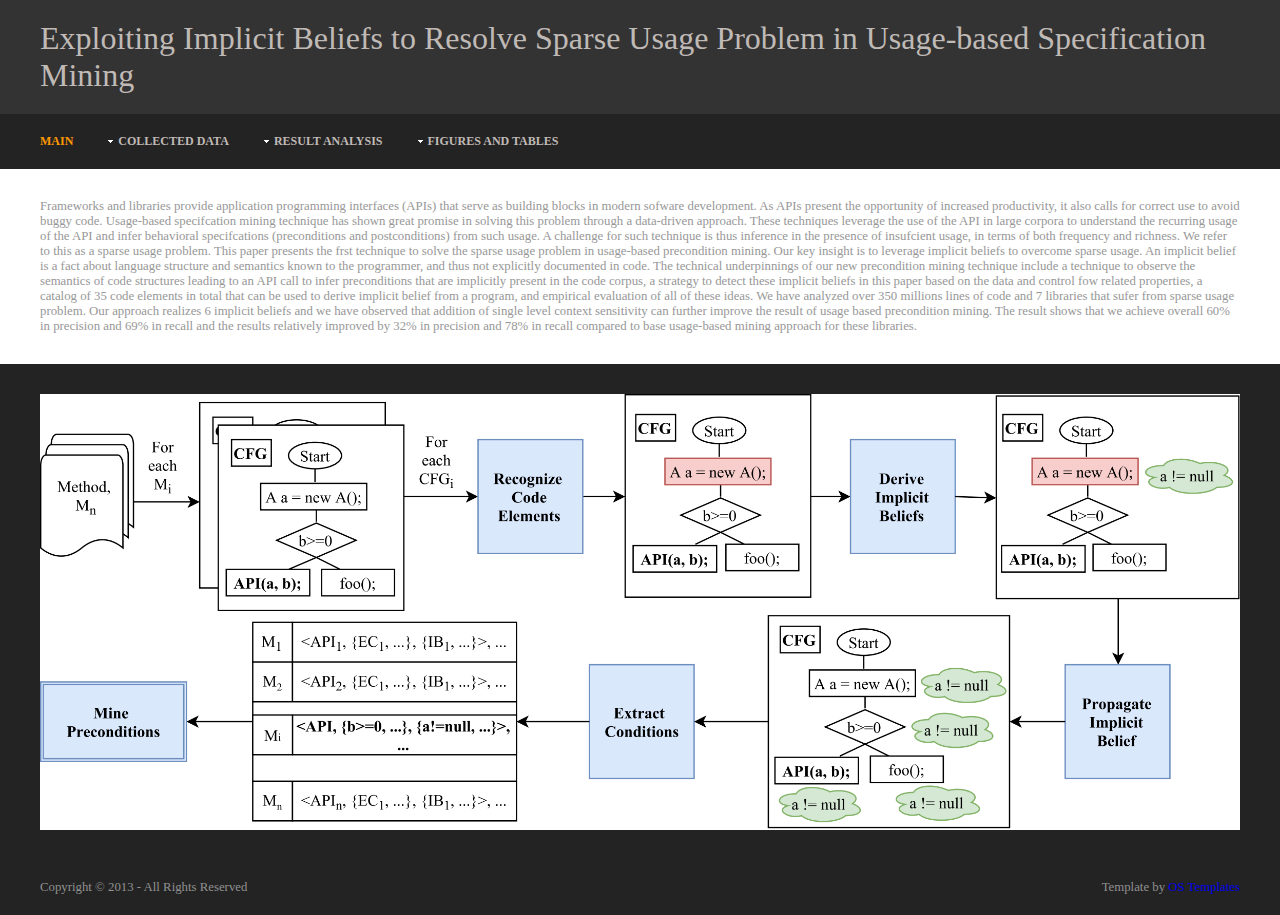
==== index.html @ 90b49692 "Create index.html" ====
<!DOCTYPE html>
<html lang="en" dir="ltr">
<head>
<title>Exploiting Implicit Beliefs to Resolve Sparse Usage Problem in Usage-based Specification Mining

</title>
<meta charset="iso-8859-1">
<meta name="viewport" content="width=device-width, initial-scale=1.0">
<link rel="stylesheet" href="styles/layout.css" type="text/css" media="all">
<link rel="stylesheet" href="styles/mediaqueries.css" type="text/css" media="all">
<script src="scripts/jquery.1.9.0.min.js"></script>
<script src="scripts/jquery-mobilemenu.min.js"></script>
<!--[if lt IE 9]>
<link rel="stylesheet" href="styles/ie.css" type="text/css" media="all">
<script src="scripts/ie/css3-mediaqueries.min.js"></script>
<script src="scripts/ie/ie9.js"></script>
<script src="scripts/ie/html5shiv.min.js"></script>
<![endif]-->
</head>
<body>
<div class="wrapper row1">
  <header id="header" class="clear">
    <div id="hgroup">
      <h1><a href="#">Exploiting Implicit Beliefs to Resolve Sparse Usage Problem in Usage-based Specification Mining</a></h1>
    </div>
  </header>
</div>
<!-- ################################################################################################ -->
<div class="wrapper row2">
  <nav id="topnav">
    <ul class="clear">
      <li class="active first"><a href="index.html">Main</a></li>
      <li><a class="drop" href="data.html">Collected Data</a>
        <ul>
          <li><a href="data.html#data">Client Code Corpus</a></li>
          <li><a href="ground_truth.xlsx">Ground-truth of Preconditions</a></li>
        </ul>
      </li>
      <li><a class="drop">Result Analysis</a>
        <ul>
          <li><a href="accuracy.html">Accuracy</a></li>
          <li><a class="drop" href="characteristics.html">Characteristics of Mined Preconditions</a>
            <ul>
              <li><a href="characteristics.html#correct">Correctly Mined Preconditions</a></li>
              <li><a href="characteristics.html#incorrect">Incorrectly Mined Preconditions</a></li>
              <li><a href="characteristics.html#missing">Missing Preconditions</a></li>
            </ul>
          </li>
          <li><a class="drop" href="components.html">Effectiveness of Single Components</a>
            <ul>
              <li><a href="components.html#ccl">Count Controlled Loop (CCL)</a></li>
              <li><a href="components.html#oic">Object Instance Creation (OIC)</a></li>
              <li><a href="components.html#tc">Type Comparison (TC)</a></li>
              <li><a href="components.html#nd">Null Derefrence (ND)</a></li>
              <li><a href="components.html#sce">Short Circuit Evaluation (SCE)</a></li>
              <li><a href="components.html#le">Local Exception (LE)</a></li>
              <li><a href="components.html#cfa">1-Level Control Flow Analysis (1-CFA)</a></li>
            </ul>
          </li>
        </ul>
      </li>
      <li><a class="drop" href="figurestables.html">Figures and Tables</a>
        <ul>
          <li><a href="figurestables.html#dataset">Figure 9. Dataset</a></li>
          <li><a href="figurestables.html#accuracy">Figure 10. Accuracy</a></li>
          <li><a href="figurestables.html#correct">Table 1. Correctly-mined preconditions</a></li>
          <li><a href="figurestables.html#incorrect">Table 2. Incorrectly-mined preconditions</a></li>
          <li><a href="figurestables.html#missing">Table 3. Missing preconditions</a></li>
          <li><a href="figurestables.html#components">Table 4. Improvement for single components</a></li>
          <li><a href="figurestables.html#ccl">Figure 11. Accuracy of Count Controlled Loop (CCL)</a></li>
          <li><a href="figurestables.html#oic">Figure 12. Accuracy of Object Instance Creation (OIC)</a></li>
          <li><a href="figurestables.html#tc">Figure 13. Accuracy of Type Comparison (TC)</a></li>
          <li><a href="figurestables.html#nd">Figure 14. Accuracy of Null Dereference (ND)</a></li>
          <li><a href="figurestables.html#sce">Figure 15. Accuracy of Short Circuit Evaluation (SCE)</a></li>
          <li><a href="figurestables.html#le">Figure 16. Improvement in precision of Local Exception (LE)</a></li>
          <li><a href="figurestables.html#cfa">Figure 17. Accuracy of 1-Level Control Flow Analysis (1-CFA)</a></li>
        </ul>
      </li>
    </ul>
  </nav>
</div>
<!-- content -->
<div class="wrapper row3">
  <div id="container">
    <!-- ################################################################################################ -->
    <div class="full_width clear">
		Frameworks and libraries provide application programming interfaces (APIs) that serve as building blocks in modern sofware development. As APIs present the opportunity of increased productivity, it also calls for correct use to avoid buggy code. Usage-based specifcation mining technique has shown great promise in solving this problem through a data-driven approach. These techniques leverage the use of the API in large corpora to understand the recurring usage of the API and infer behavioral specifcations (preconditions and postconditions) from such usage. A challenge for such technique is thus inference in the presence of insufcient usage, in terms of both frequency and richness. We refer to this as a sparse usage problem. This paper presents the frst technique to solve the sparse usage problem in usage-based precondition mining. Our key insight is to leverage implicit beliefs to overcome sparse usage. An implicit belief is a fact about language structure and semantics known to the programmer, and thus not explicitly documented in code. The technical underpinnings of our new precondition mining technique include a technique to observe the semantics of code structures leading to an API call to infer preconditions that are implicitly present in the code corpus, a strategy to detect these implicit beliefs in this paper based on the data and control fow related properties, a catalog of 35 code elements in total that can be used to derive implicit belief from a program, and empirical evaluation of all of these ideas. We have analyzed over 350 millions lines of code and 7 libraries that sufer from sparse usage problem. Our approach realizes 6 implicit beliefs and we have observed that addition of single level context sensitivity can further improve the result of usage based precondition mining. The result shows that we achieve overall 60% in precision and 69% in recall and the results relatively improved by 32% in precision and 78% in recall compared to base usage-based mining approach for these libraries.
    </div>
    <!-- ################################################################################################ -->
  </div>
</div>

<div class="wrapper row4">
  <div id="container">
    <!-- ################################################################################################ -->
    <div class="full_width clear">
	    <img src="figures/overview.png" />
    </div>
    <!-- ################################################################################################ -->
  </div>
</div>
<!-- Footer -->
<div class="wrapper row5">
  <footer id="footer" class="clear">
    <p class="fl_left">Copyright &copy; 2013 - All Rights Reserved</p>
    <p class="fl_right">Template by <a href="http://www.os-templates.com/" title="Free Website Templates">OS Templates</a></p>
  </footer>
</div>
</body>
</html>
---- styles/layout.css ----
/*
Responsive Template Name: RS-MQF 1200 V.2
File: Layout CSS
Author: OS Templates
Author URI: http://www.os-templates.com/
Licence: <a href="http://www.os-templates.com/template-terms">Website Template Licence</a>
*/

@import url(framework.css);
@import url(navi.css);

html{overflow-y:scroll;}

body{margin:0; padding:0; font-size:100%; font-family:Georgia, "Times New Roman", Times, serif; color:#919191; background-color:#232323;}

.justify{text-align:justify;}
.bold{font-weight:bold;}
.center{text-align:center;}
.right{text-align:right;}
.nostart{margin:0; padding:0; list-style:none;}
.hidden{display:none;}

.clear{display:block; clear:both;}
.clear:after{display:block; visibility:hidden; height:0; clear:both; font-size:0; content:"";}

a{outline:none; text-decoration:none;}

.fl_left{float:left;}
.fl_right{float:right;}

img{width:auto; max-width:100%; height:auto; margin:0; padding:0; border:none; line-height:normal; vertical-align:middle;}
.imgholder, .imgl, .imgr{padding:4px; border:1px solid #D6D6D6; text-align:center;}
.imgl{float:left; margin:0 15px 15px 0; clear:left;}
.imgr{float:right; margin:0 0 15px 15px; clear:right;}

/*----------------------------------------------HTML 5 Overrides-------------------------------------*/

address, article, aside, figcaption, figure, footer, header, nav, section{display:block; margin:0; padding:0;}

/*----------------------------------------------Responsive Videos-------------------------------------*/

.video{display:block; position:relative; width:100%; height:0; margin:0; padding:0 0 56.25% 0; /* using a 16:9 aspect ratio, the height is 56.25% of the width (9/16=0.5625) */}
.video iframe{display:block; position:absolute; width:100%; height:100%; margin:0; padding:0;}

/* ----------------------------------------------Wrapper-------------------------------------*/

div.wrapper{display:block; width:100%; margin:0; padding:0; text-align:left;}

.row1, .row1 a{color:#C0BAB6; background-color:#333333;}
.row2{color:#919191; background-color:#232323;}
.row3{color:#979797; background-color:#FFFFFF;}
.row3 a{color:#FF9900; background-color:#FFFFFF;}
.row4, .row4 a{color:#919191; background-color:#232323;}

/*----------------------------------------------Generalise-------------------------------------*/

h1, h2, h3, h4, h5, h6{margin:0 0 8px 0; padding:0; font-size:1.6em; font-weight:normal; line-height:normal;}

address{font-style:normal;}

blockquote, q{display:block; padding:8px 10px; color:#979797; background-color:#ECECEC; font-style:italic; line-height:normal;}
blockquote:before, q:before{content:'� '; font-size:26px;}
blockquote:after, q:after{content:' �'; font-size:26px; line-height:0;}

#header, #topnav, #container, #footer, #copyright{margin:0 auto; font-size:.8em;}

/*----------------------------------------------Header-------------------------------------*/

#header{padding:20px 0;}

#header #hgroup{display:block; float:left; width:auto; clear:right;}
#header #hgroup h1, #header #hgroup h2{margin:0; font-weight:normal; text-transform:none;}
#header #hgroup h1{font-size:2.5em;}
#header #hgroup h2{font-size:1em;}

/*----------------------------------------------Content Area-------------------------------------*/

#container{padding:30px 0; clear:both;}

/*----------------------------------------------Footer-------------------------------------*/

#footer{padding:20px 0;}
#footer p{margin:0; padding:0;}
---- styles/mediaqueries.css ----
/*
Responsive Template Name: RS-MQF 1200 V.2
File: Media Queries CSS
Author: OS Templates
Author URI: http://www.os-templates.com/
Licence: <a href="http://www.os-templates.com/template-terms">Website Template Licence</a>
*/

@-ms-viewport{width:device-width;} /* http://msdn.microsoft.com/en-gb/library/ie/hh869615%28v=vs.85%29.aspx */

/* 240 + 320px */

@media screen and (min-width:240px) and (max-width:360px) {
	#header, #topnav, #container, #footer{max-width:95%; margin:0 auto;}
	
	#topnav ul{display:none;}
	
	.one_half, 
	.one_third, .two_third, 
	.one_quarter, .two_quarter, .three_quarter, 
	.one_fifth, .two_fifth, .three_fifth, .four_fifth, 
	.one_sixth, .two_sixth, .three_sixth, .four_sixth, .five_sixth{display:block; float:none; width:auto; margin:0 0 2% 0; padding:0;}
	
	#header #hgroup{display:block; width:100%; float:none; margin:0 0 15px 0; padding:0;}
	
	#header, #footer{text-align:center;}
	#footer p{float:none; line-height:1.6em;}
	#footer p:first-child{margin-bottom:8px;}
}

/* 480px */

@media screen and (min-width:361px) and (max-width:600px) {
	#header, #topnav, #container, #footer{max-width:95%; margin:0 auto;}
	
	#topnav ul{display:none;}
	
	#footer p{float:none;}
	#footer p:first-child{margin-bottom:8px;}
}

/* 768px */

@media screen and (min-width:601px) and (max-width:800px) {
	#header, #topnav, #container, #footer{max-width:95%; margin:0 auto;}
}

/* 960px */

@media screen and (min-width:960px) {
	#header, #topnav, #container, #footer{max-width:95%; margin:0 auto;}
}

/* 1028px */

@media screen and (min-width:1028px) {
	#header, #topnav, #container, #footer{max-width:95%; margin:0 auto;}
}

/* 1200px */

@media screen and (min-width:1200px) {
	#header, #topnav, #container, #footer{max-width:1200px; margin:0 auto;}
}

/* Hide The Jquery Generated Navigation Form from 601px upwards */

@media screen and (min-width:601px) and (max-width:1920px) {
	#topnav form{display:none;}
}
---- styles/ie.css ----
/*
Responsive Template Name: RS-MQF 1200 V.2
File: IE CSS
Author: OS Templates
Author URI: http://www.os-templates.com/
Licence: <a href="http://www.os-templates.com/premium-terms">Website Template Licence</a>
*/

.clear{zoom:1;}
#topnav li:first-child{*margin-right:30px;}
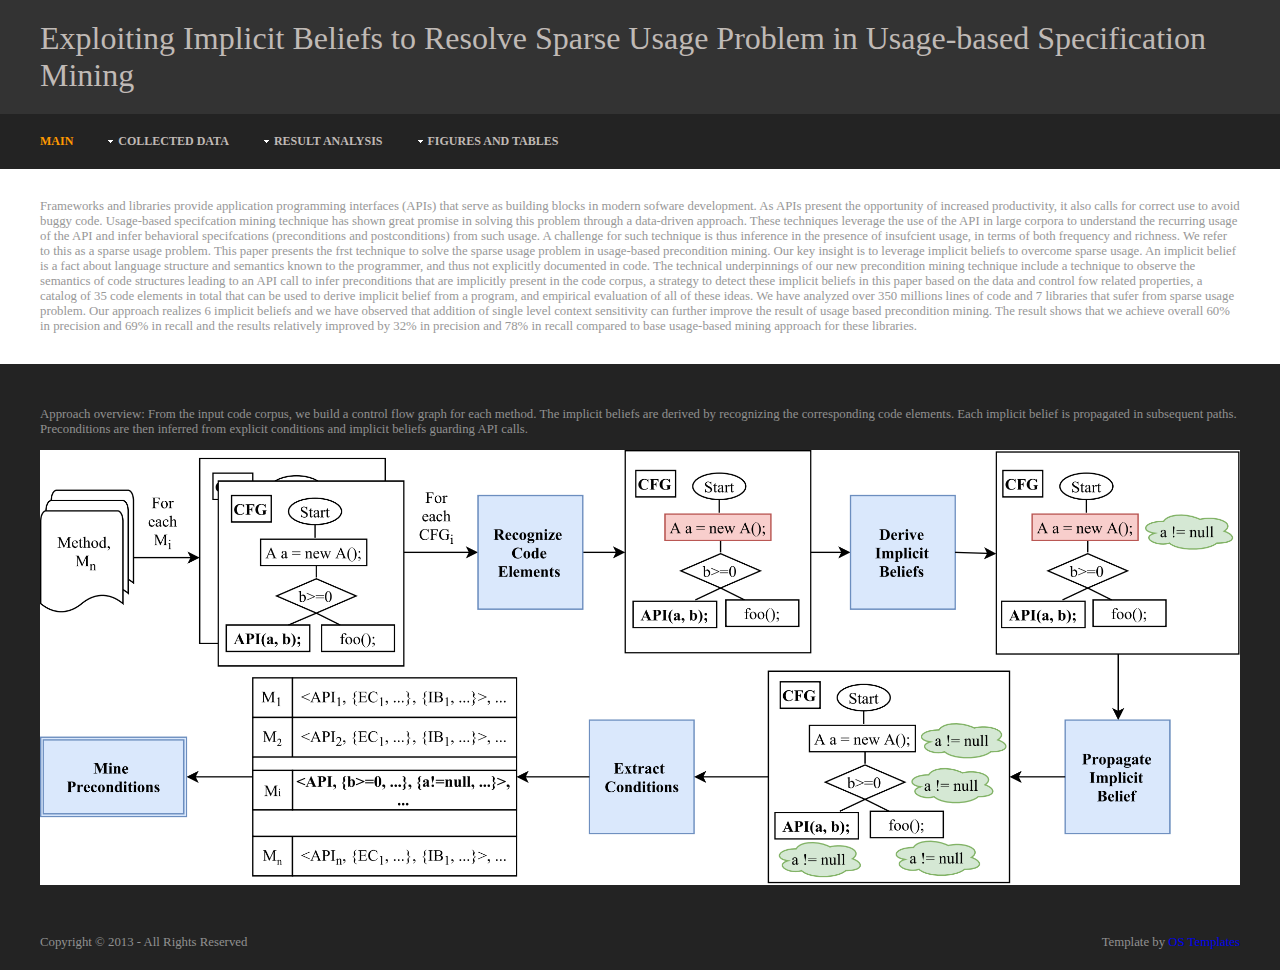
==== commit 8ee39219: "Create index.html" ====
--- a/index.html
+++ b/index.html
@@ -94,6 +94,7 @@
   <div id="container">
     <!-- ################################################################################################ -->
     <div class="full_width clear">
+	    <p>Approach overview: From the input code corpus, we build a control flow graph for each method. The implicit beliefs are derived by recognizing the corresponding code elements. Each implicit belief is propagated in subsequent paths. Preconditions are then inferred from explicit conditions and implicit beliefs guarding API calls.</p>
 	    <img src="figures/overview.png" />
     </div>
     <!-- ################################################################################################ -->
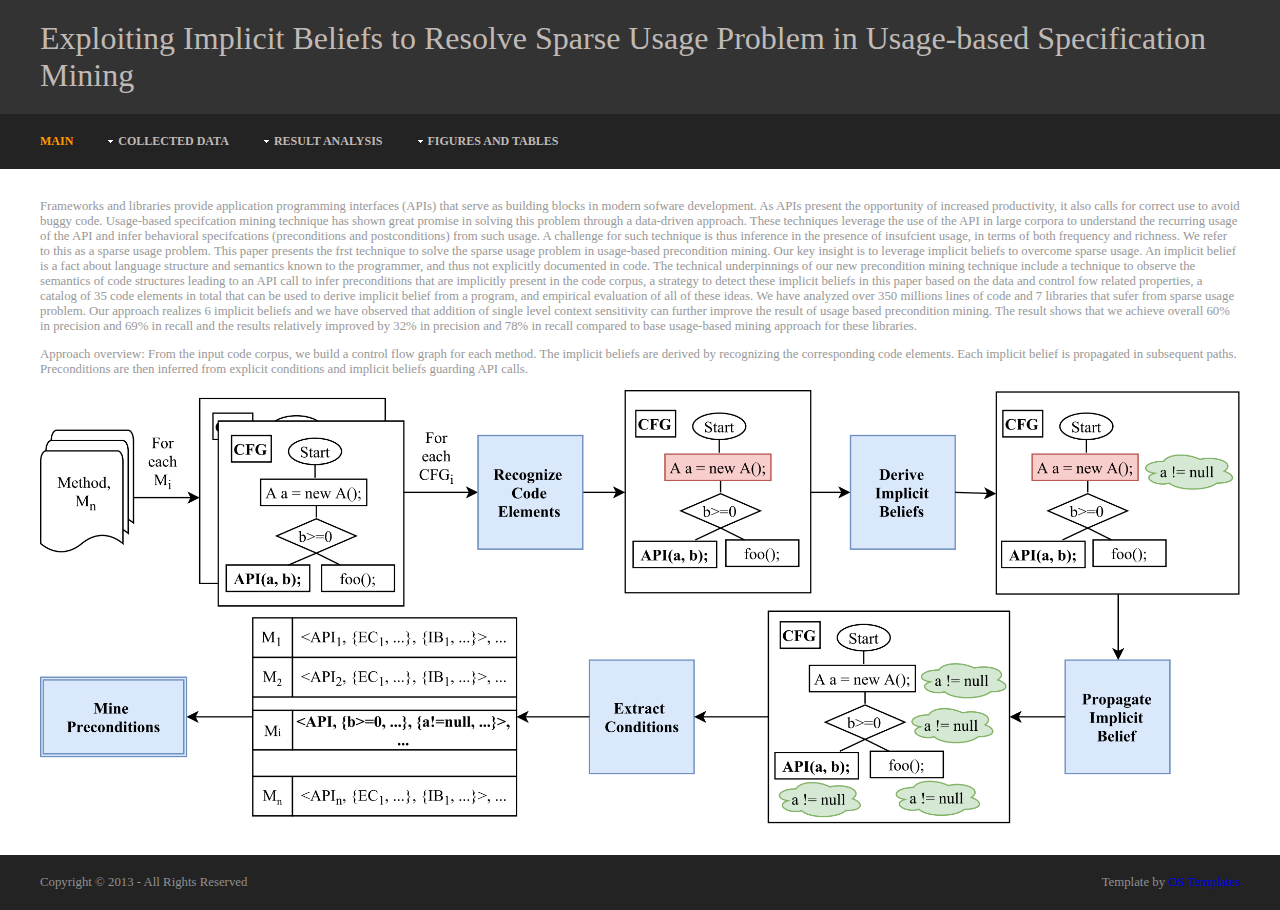
==== commit c7e9c7f5: "Create index.html" ====
--- a/index.html
+++ b/index.html
@@ -85,15 +85,7 @@
     <!-- ################################################################################################ -->
     <div class="full_width clear">
 		Frameworks and libraries provide application programming interfaces (APIs) that serve as building blocks in modern sofware development. As APIs present the opportunity of increased productivity, it also calls for correct use to avoid buggy code. Usage-based specifcation mining technique has shown great promise in solving this problem through a data-driven approach. These techniques leverage the use of the API in large corpora to understand the recurring usage of the API and infer behavioral specifcations (preconditions and postconditions) from such usage. A challenge for such technique is thus inference in the presence of insufcient usage, in terms of both frequency and richness. We refer to this as a sparse usage problem. This paper presents the frst technique to solve the sparse usage problem in usage-based precondition mining. Our key insight is to leverage implicit beliefs to overcome sparse usage. An implicit belief is a fact about language structure and semantics known to the programmer, and thus not explicitly documented in code. The technical underpinnings of our new precondition mining technique include a technique to observe the semantics of code structures leading to an API call to infer preconditions that are implicitly present in the code corpus, a strategy to detect these implicit beliefs in this paper based on the data and control fow related properties, a catalog of 35 code elements in total that can be used to derive implicit belief from a program, and empirical evaluation of all of these ideas. We have analyzed over 350 millions lines of code and 7 libraries that sufer from sparse usage problem. Our approach realizes 6 implicit beliefs and we have observed that addition of single level context sensitivity can further improve the result of usage based precondition mining. The result shows that we achieve overall 60% in precision and 69% in recall and the results relatively improved by 32% in precision and 78% in recall compared to base usage-based mining approach for these libraries.
-    </div>
-    <!-- ################################################################################################ -->
-  </div>
-</div>
-
-<div class="wrapper row4">
-  <div id="container">
-    <!-- ################################################################################################ -->
-    <div class="full_width clear">
+	    
 	    <p>Approach overview: From the input code corpus, we build a control flow graph for each method. The implicit beliefs are derived by recognizing the corresponding code elements. Each implicit belief is propagated in subsequent paths. Preconditions are then inferred from explicit conditions and implicit beliefs guarding API calls.</p>
 	    <img src="figures/overview.png" />
     </div>
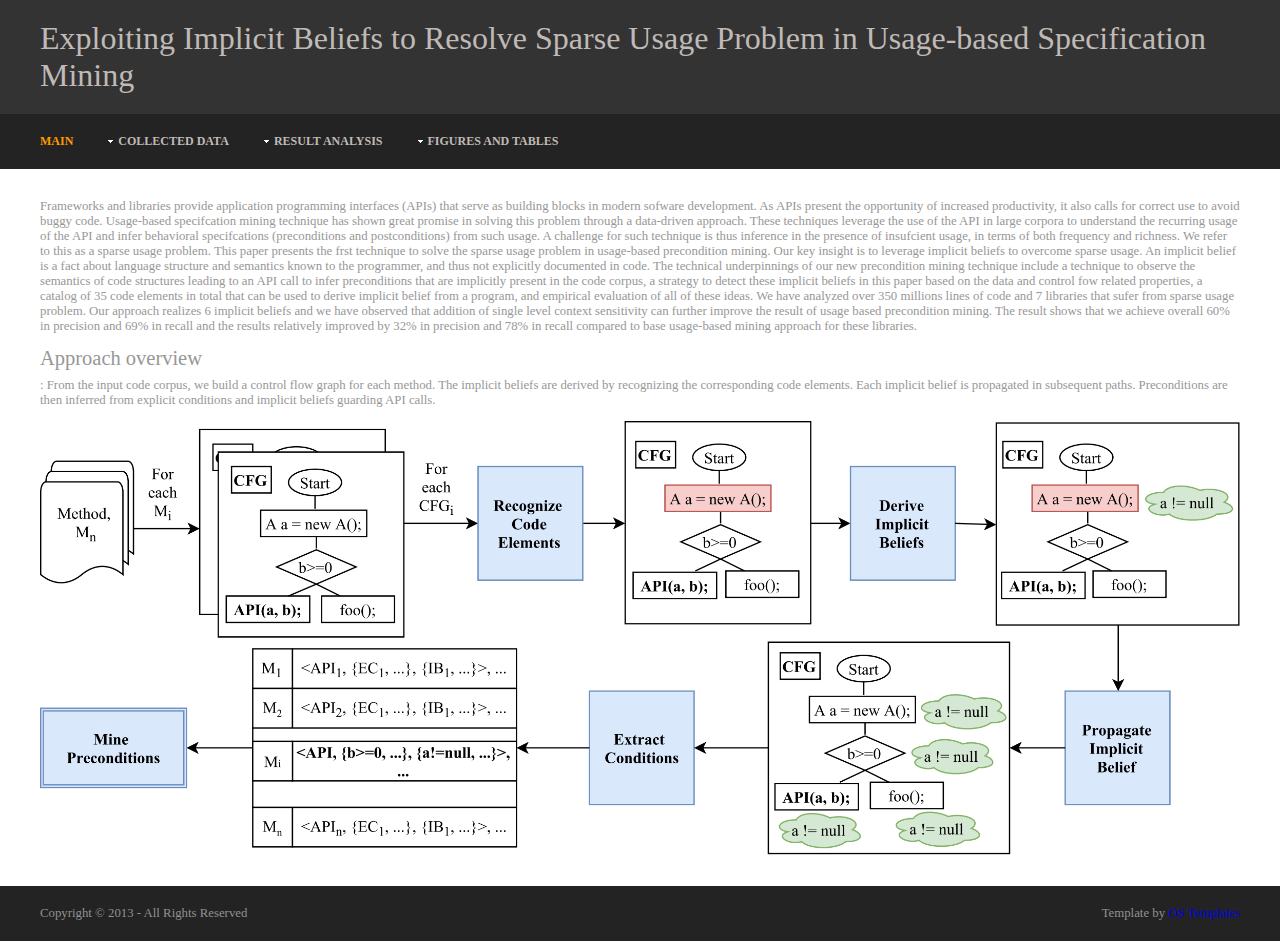
==== commit 1fee6828: "Create index.html" ====
--- a/index.html
+++ b/index.html
@@ -86,7 +86,7 @@
     <div class="full_width clear">
 		Frameworks and libraries provide application programming interfaces (APIs) that serve as building blocks in modern sofware development. As APIs present the opportunity of increased productivity, it also calls for correct use to avoid buggy code. Usage-based specifcation mining technique has shown great promise in solving this problem through a data-driven approach. These techniques leverage the use of the API in large corpora to understand the recurring usage of the API and infer behavioral specifcations (preconditions and postconditions) from such usage. A challenge for such technique is thus inference in the presence of insufcient usage, in terms of both frequency and richness. We refer to this as a sparse usage problem. This paper presents the frst technique to solve the sparse usage problem in usage-based precondition mining. Our key insight is to leverage implicit beliefs to overcome sparse usage. An implicit belief is a fact about language structure and semantics known to the programmer, and thus not explicitly documented in code. The technical underpinnings of our new precondition mining technique include a technique to observe the semantics of code structures leading to an API call to infer preconditions that are implicitly present in the code corpus, a strategy to detect these implicit beliefs in this paper based on the data and control fow related properties, a catalog of 35 code elements in total that can be used to derive implicit belief from a program, and empirical evaluation of all of these ideas. We have analyzed over 350 millions lines of code and 7 libraries that sufer from sparse usage problem. Our approach realizes 6 implicit beliefs and we have observed that addition of single level context sensitivity can further improve the result of usage based precondition mining. The result shows that we achieve overall 60% in precision and 69% in recall and the results relatively improved by 32% in precision and 78% in recall compared to base usage-based mining approach for these libraries.
 	    
-	    <p>Approach overview: From the input code corpus, we build a control flow graph for each method. The implicit beliefs are derived by recognizing the corresponding code elements. Each implicit belief is propagated in subsequent paths. Preconditions are then inferred from explicit conditions and implicit beliefs guarding API calls.</p>
+	    <p><h2>Approach overview</h2>: From the input code corpus, we build a control flow graph for each method. The implicit beliefs are derived by recognizing the corresponding code elements. Each implicit belief is propagated in subsequent paths. Preconditions are then inferred from explicit conditions and implicit beliefs guarding API calls.</p>
 	    <img src="figures/overview.png" />
     </div>
     <!-- ################################################################################################ -->
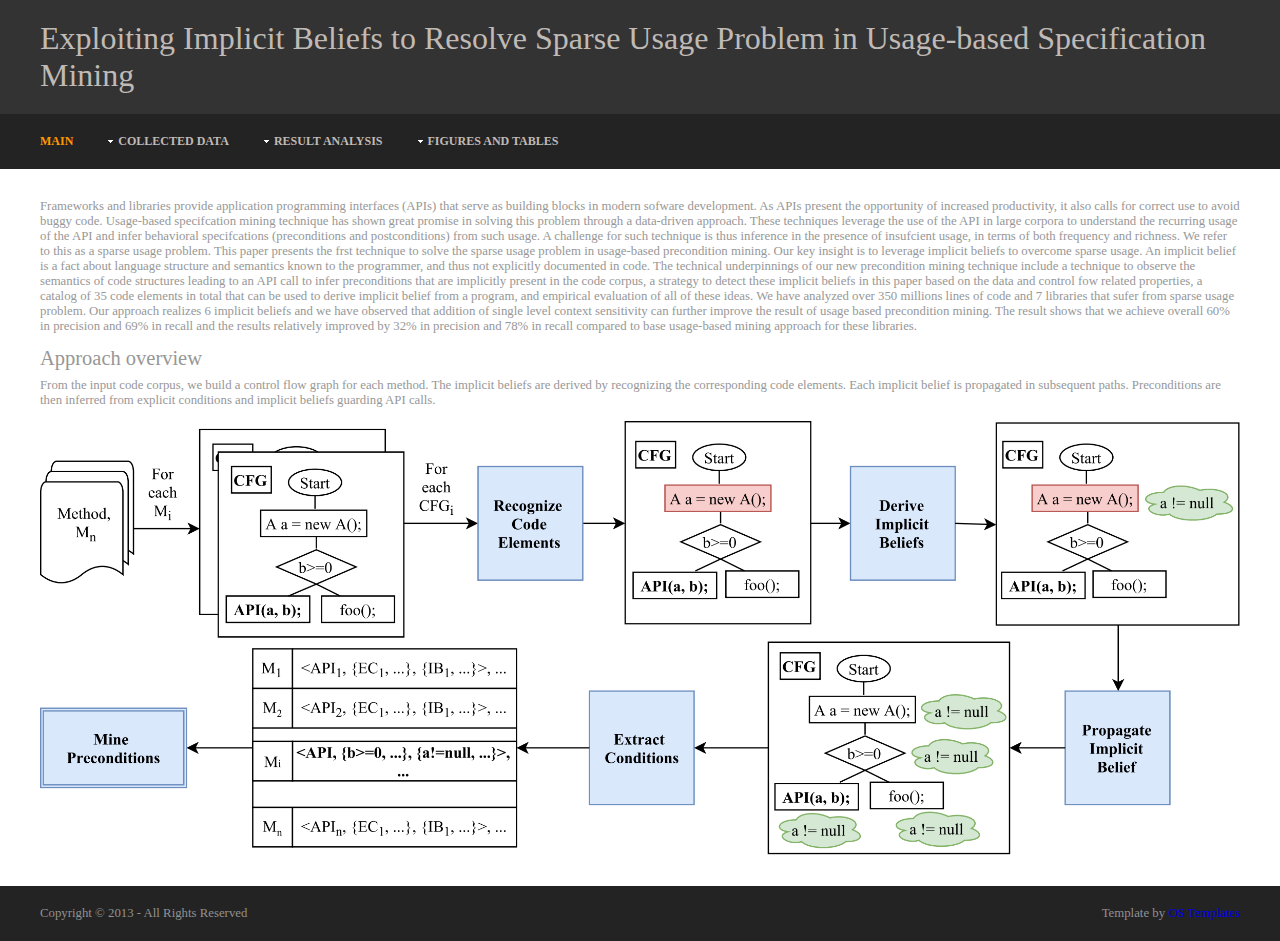
==== commit 7705612f: "Create index.html" ====
--- a/index.html
+++ b/index.html
@@ -86,7 +86,7 @@
     <div class="full_width clear">
 		Frameworks and libraries provide application programming interfaces (APIs) that serve as building blocks in modern sofware development. As APIs present the opportunity of increased productivity, it also calls for correct use to avoid buggy code. Usage-based specifcation mining technique has shown great promise in solving this problem through a data-driven approach. These techniques leverage the use of the API in large corpora to understand the recurring usage of the API and infer behavioral specifcations (preconditions and postconditions) from such usage. A challenge for such technique is thus inference in the presence of insufcient usage, in terms of both frequency and richness. We refer to this as a sparse usage problem. This paper presents the frst technique to solve the sparse usage problem in usage-based precondition mining. Our key insight is to leverage implicit beliefs to overcome sparse usage. An implicit belief is a fact about language structure and semantics known to the programmer, and thus not explicitly documented in code. The technical underpinnings of our new precondition mining technique include a technique to observe the semantics of code structures leading to an API call to infer preconditions that are implicitly present in the code corpus, a strategy to detect these implicit beliefs in this paper based on the data and control fow related properties, a catalog of 35 code elements in total that can be used to derive implicit belief from a program, and empirical evaluation of all of these ideas. We have analyzed over 350 millions lines of code and 7 libraries that sufer from sparse usage problem. Our approach realizes 6 implicit beliefs and we have observed that addition of single level context sensitivity can further improve the result of usage based precondition mining. The result shows that we achieve overall 60% in precision and 69% in recall and the results relatively improved by 32% in precision and 78% in recall compared to base usage-based mining approach for these libraries.
 	    
-	    <p><h2>Approach overview</h2>: From the input code corpus, we build a control flow graph for each method. The implicit beliefs are derived by recognizing the corresponding code elements. Each implicit belief is propagated in subsequent paths. Preconditions are then inferred from explicit conditions and implicit beliefs guarding API calls.</p>
+	    <p><h4>Approach overview</h4> From the input code corpus, we build a control flow graph for each method. The implicit beliefs are derived by recognizing the corresponding code elements. Each implicit belief is propagated in subsequent paths. Preconditions are then inferred from explicit conditions and implicit beliefs guarding API calls.</p>
 	    <img src="figures/overview.png" />
     </div>
     <!-- ################################################################################################ -->
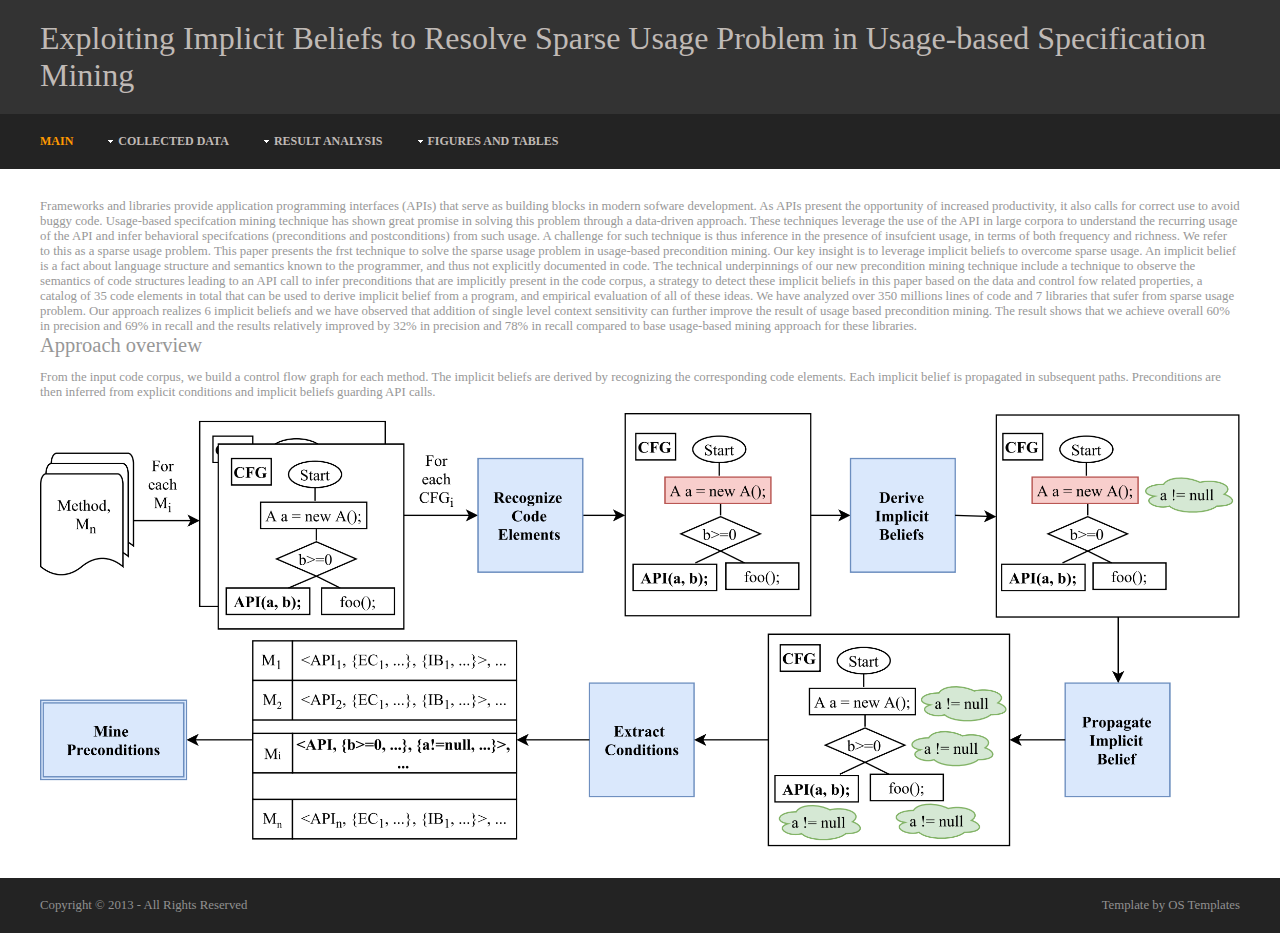
==== commit 021ff17c: "Create index.html" ====
--- a/index.html
+++ b/index.html
@@ -86,14 +86,14 @@
     <div class="full_width clear">
 		Frameworks and libraries provide application programming interfaces (APIs) that serve as building blocks in modern sofware development. As APIs present the opportunity of increased productivity, it also calls for correct use to avoid buggy code. Usage-based specifcation mining technique has shown great promise in solving this problem through a data-driven approach. These techniques leverage the use of the API in large corpora to understand the recurring usage of the API and infer behavioral specifcations (preconditions and postconditions) from such usage. A challenge for such technique is thus inference in the presence of insufcient usage, in terms of both frequency and richness. We refer to this as a sparse usage problem. This paper presents the frst technique to solve the sparse usage problem in usage-based precondition mining. Our key insight is to leverage implicit beliefs to overcome sparse usage. An implicit belief is a fact about language structure and semantics known to the programmer, and thus not explicitly documented in code. The technical underpinnings of our new precondition mining technique include a technique to observe the semantics of code structures leading to an API call to infer preconditions that are implicitly present in the code corpus, a strategy to detect these implicit beliefs in this paper based on the data and control fow related properties, a catalog of 35 code elements in total that can be used to derive implicit belief from a program, and empirical evaluation of all of these ideas. We have analyzed over 350 millions lines of code and 7 libraries that sufer from sparse usage problem. Our approach realizes 6 implicit beliefs and we have observed that addition of single level context sensitivity can further improve the result of usage based precondition mining. The result shows that we achieve overall 60% in precision and 69% in recall and the results relatively improved by 32% in precision and 78% in recall compared to base usage-based mining approach for these libraries.
 	    
-	    <p><h4>Approach overview</h4> From the input code corpus, we build a control flow graph for each method. The implicit beliefs are derived by recognizing the corresponding code elements. Each implicit belief is propagated in subsequent paths. Preconditions are then inferred from explicit conditions and implicit beliefs guarding API calls.</p>
+	    <h4>Approach overview</h4> <p>From the input code corpus, we build a control flow graph for each method. The implicit beliefs are derived by recognizing the corresponding code elements. Each implicit belief is propagated in subsequent paths. Preconditions are then inferred from explicit conditions and implicit beliefs guarding API calls.</p>
 	    <img src="figures/overview.png" />
     </div>
     <!-- ################################################################################################ -->
   </div>
 </div>
 <!-- Footer -->
-<div class="wrapper row5">
+<div class="wrapper row4">
   <footer id="footer" class="clear">
     <p class="fl_left">Copyright &copy; 2013 - All Rights Reserved</p>
     <p class="fl_right">Template by <a href="http://www.os-templates.com/" title="Free Website Templates">OS Templates</a></p>
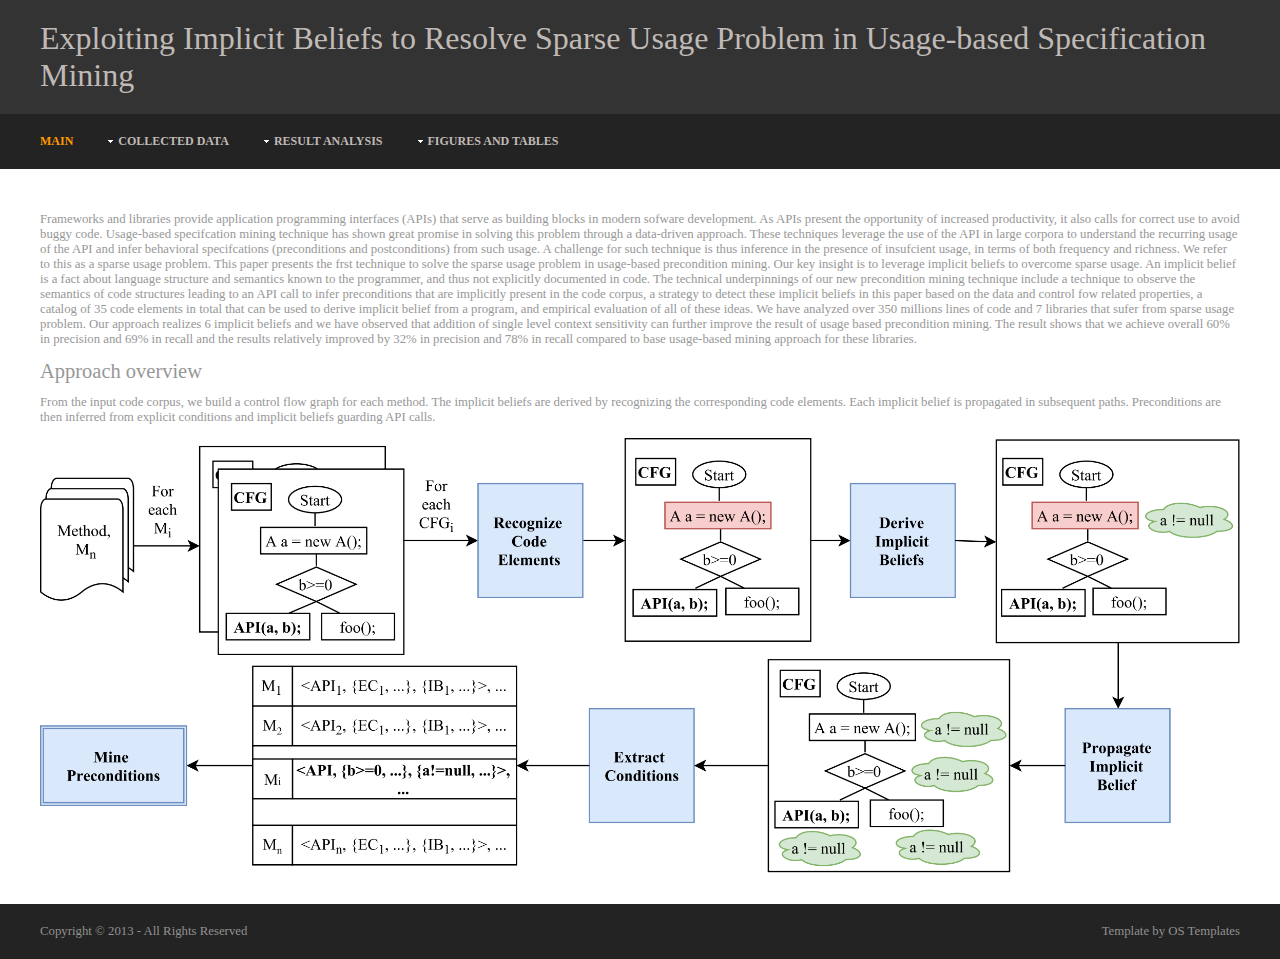
==== commit c3870274: "Create index.html" ====
--- a/index.html
+++ b/index.html
@@ -84,10 +84,9 @@
   <div id="container">
     <!-- ################################################################################################ -->
     <div class="full_width clear">
-		Frameworks and libraries provide application programming interfaces (APIs) that serve as building blocks in modern sofware development. As APIs present the opportunity of increased productivity, it also calls for correct use to avoid buggy code. Usage-based specifcation mining technique has shown great promise in solving this problem through a data-driven approach. These techniques leverage the use of the API in large corpora to understand the recurring usage of the API and infer behavioral specifcations (preconditions and postconditions) from such usage. A challenge for such technique is thus inference in the presence of insufcient usage, in terms of both frequency and richness. We refer to this as a sparse usage problem. This paper presents the frst technique to solve the sparse usage problem in usage-based precondition mining. Our key insight is to leverage implicit beliefs to overcome sparse usage. An implicit belief is a fact about language structure and semantics known to the programmer, and thus not explicitly documented in code. The technical underpinnings of our new precondition mining technique include a technique to observe the semantics of code structures leading to an API call to infer preconditions that are implicitly present in the code corpus, a strategy to detect these implicit beliefs in this paper based on the data and control fow related properties, a catalog of 35 code elements in total that can be used to derive implicit belief from a program, and empirical evaluation of all of these ideas. We have analyzed over 350 millions lines of code and 7 libraries that sufer from sparse usage problem. Our approach realizes 6 implicit beliefs and we have observed that addition of single level context sensitivity can further improve the result of usage based precondition mining. The result shows that we achieve overall 60% in precision and 69% in recall and the results relatively improved by 32% in precision and 78% in recall compared to base usage-based mining approach for these libraries.
-	    
-	    <h4>Approach overview</h4> <p>From the input code corpus, we build a control flow graph for each method. The implicit beliefs are derived by recognizing the corresponding code elements. Each implicit belief is propagated in subsequent paths. Preconditions are then inferred from explicit conditions and implicit beliefs guarding API calls.</p>
-	    <img src="figures/overview.png" />
+	<p>Frameworks and libraries provide application programming interfaces (APIs) that serve as building blocks in modern sofware development. As APIs present the opportunity of increased productivity, it also calls for correct use to avoid buggy code. Usage-based specifcation mining technique has shown great promise in solving this problem through a data-driven approach. These techniques leverage the use of the API in large corpora to understand the recurring usage of the API and infer behavioral specifcations (preconditions and postconditions) from such usage. A challenge for such technique is thus inference in the presence of insufcient usage, in terms of both frequency and richness. We refer to this as a sparse usage problem. This paper presents the frst technique to solve the sparse usage problem in usage-based precondition mining. Our key insight is to leverage implicit beliefs to overcome sparse usage. An implicit belief is a fact about language structure and semantics known to the programmer, and thus not explicitly documented in code. The technical underpinnings of our new precondition mining technique include a technique to observe the semantics of code structures leading to an API call to infer preconditions that are implicitly present in the code corpus, a strategy to detect these implicit beliefs in this paper based on the data and control fow related properties, a catalog of 35 code elements in total that can be used to derive implicit belief from a program, and empirical evaluation of all of these ideas. We have analyzed over 350 millions lines of code and 7 libraries that sufer from sparse usage problem. Our approach realizes 6 implicit beliefs and we have observed that addition of single level context sensitivity can further improve the result of usage based precondition mining. The result shows that we achieve overall 60% in precision and 69% in recall and the results relatively improved by 32% in precision and 78% in recall compared to base usage-based mining approach for these libraries.</p>
+	<h4>Approach overview</h4> <p>From the input code corpus, we build a control flow graph for each method. The implicit beliefs are derived by recognizing the corresponding code elements. Each implicit belief is propagated in subsequent paths. Preconditions are then inferred from explicit conditions and implicit beliefs guarding API calls.</p>
+	<img src="figures/overview.png" />
     </div>
     <!-- ################################################################################################ -->
   </div>
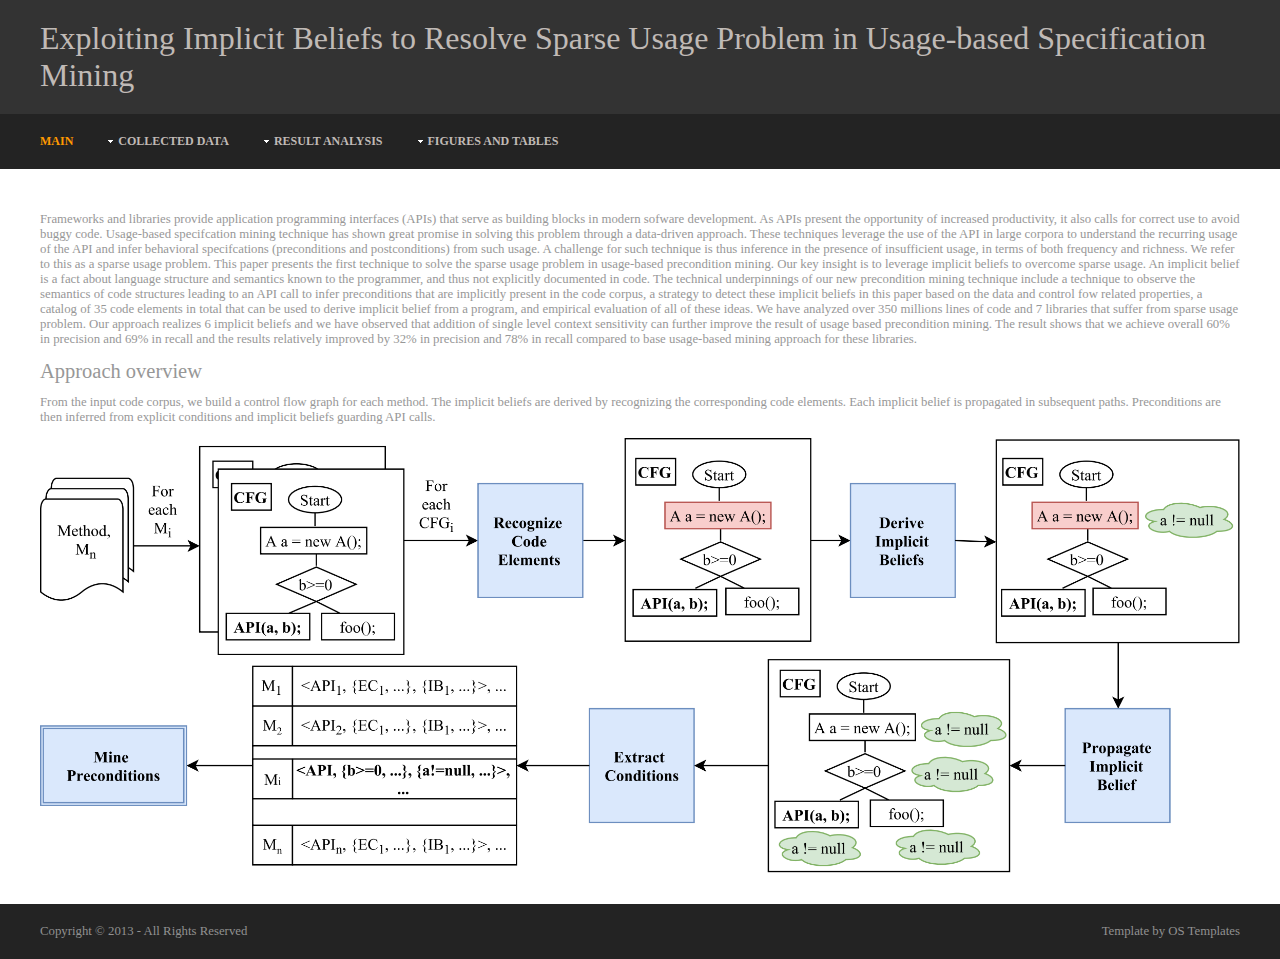
==== commit c82a3a49: "fixed some typos" ====
--- a/index.html
+++ b/index.html
@@ -84,7 +84,7 @@
   <div id="container">
     <!-- ################################################################################################ -->
     <div class="full_width clear">
-	<p>Frameworks and libraries provide application programming interfaces (APIs) that serve as building blocks in modern sofware development. As APIs present the opportunity of increased productivity, it also calls for correct use to avoid buggy code. Usage-based specifcation mining technique has shown great promise in solving this problem through a data-driven approach. These techniques leverage the use of the API in large corpora to understand the recurring usage of the API and infer behavioral specifcations (preconditions and postconditions) from such usage. A challenge for such technique is thus inference in the presence of insufcient usage, in terms of both frequency and richness. We refer to this as a sparse usage problem. This paper presents the frst technique to solve the sparse usage problem in usage-based precondition mining. Our key insight is to leverage implicit beliefs to overcome sparse usage. An implicit belief is a fact about language structure and semantics known to the programmer, and thus not explicitly documented in code. The technical underpinnings of our new precondition mining technique include a technique to observe the semantics of code structures leading to an API call to infer preconditions that are implicitly present in the code corpus, a strategy to detect these implicit beliefs in this paper based on the data and control fow related properties, a catalog of 35 code elements in total that can be used to derive implicit belief from a program, and empirical evaluation of all of these ideas. We have analyzed over 350 millions lines of code and 7 libraries that sufer from sparse usage problem. Our approach realizes 6 implicit beliefs and we have observed that addition of single level context sensitivity can further improve the result of usage based precondition mining. The result shows that we achieve overall 60% in precision and 69% in recall and the results relatively improved by 32% in precision and 78% in recall compared to base usage-based mining approach for these libraries.</p>
+	<p>Frameworks and libraries provide application programming interfaces (APIs) that serve as building blocks in modern sofware development. As APIs present the opportunity of increased productivity, it also calls for correct use to avoid buggy code. Usage-based specifcation mining technique has shown great promise in solving this problem through a data-driven approach. These techniques leverage the use of the API in large corpora to understand the recurring usage of the API and infer behavioral specifcations (preconditions and postconditions) from such usage. A challenge for such technique is thus inference in the presence of insufficient usage, in terms of both frequency and richness. We refer to this as a sparse usage problem. This paper presents the first technique to solve the sparse usage problem in usage-based precondition mining. Our key insight is to leverage implicit beliefs to overcome sparse usage. An implicit belief is a fact about language structure and semantics known to the programmer, and thus not explicitly documented in code. The technical underpinnings of our new precondition mining technique include a technique to observe the semantics of code structures leading to an API call to infer preconditions that are implicitly present in the code corpus, a strategy to detect these implicit beliefs in this paper based on the data and control fow related properties, a catalog of 35 code elements in total that can be used to derive implicit belief from a program, and empirical evaluation of all of these ideas. We have analyzed over 350 millions lines of code and 7 libraries that suffer from sparse usage problem. Our approach realizes 6 implicit beliefs and we have observed that addition of single level context sensitivity can further improve the result of usage based precondition mining. The result shows that we achieve overall 60% in precision and 69% in recall and the results relatively improved by 32% in precision and 78% in recall compared to base usage-based mining approach for these libraries.</p>
 	<h4>Approach overview</h4> <p>From the input code corpus, we build a control flow graph for each method. The implicit beliefs are derived by recognizing the corresponding code elements. Each implicit belief is propagated in subsequent paths. Preconditions are then inferred from explicit conditions and implicit beliefs guarding API calls.</p>
 	<img src="figures/overview.png" />
     </div>
